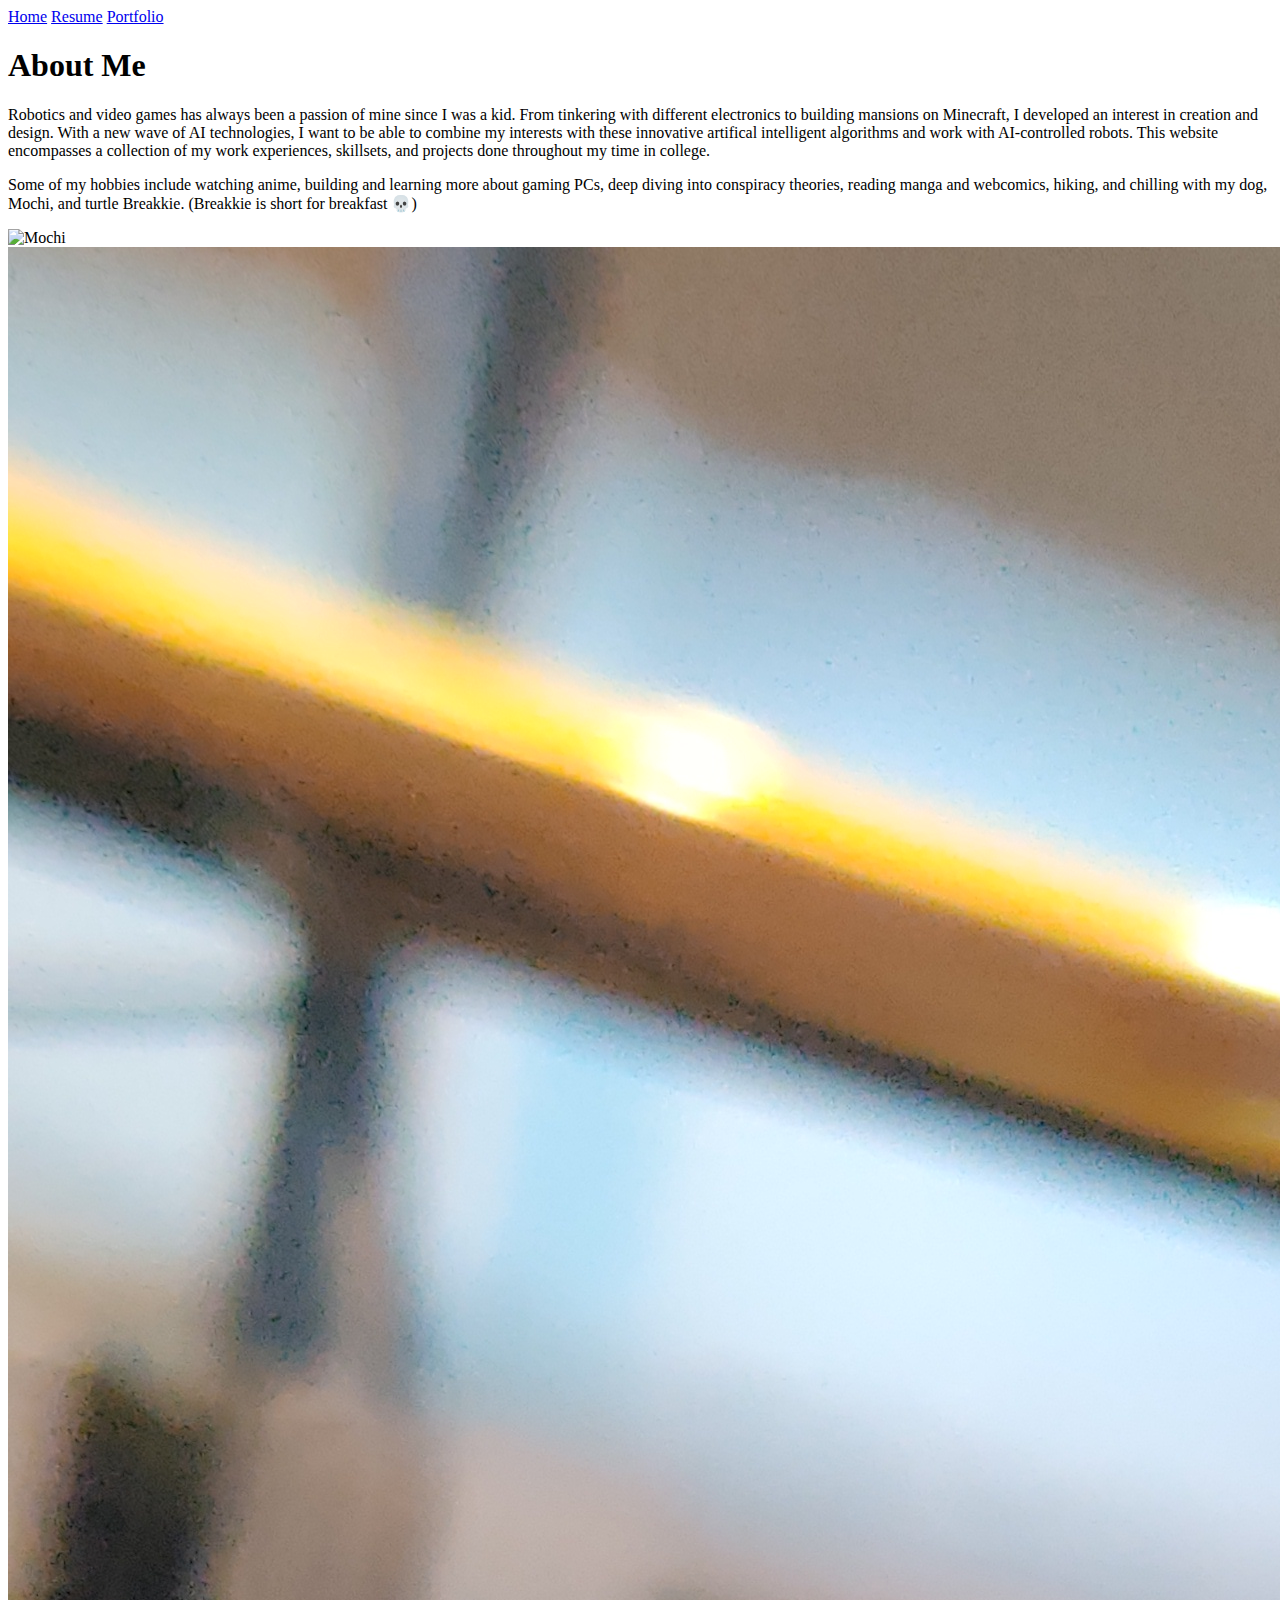
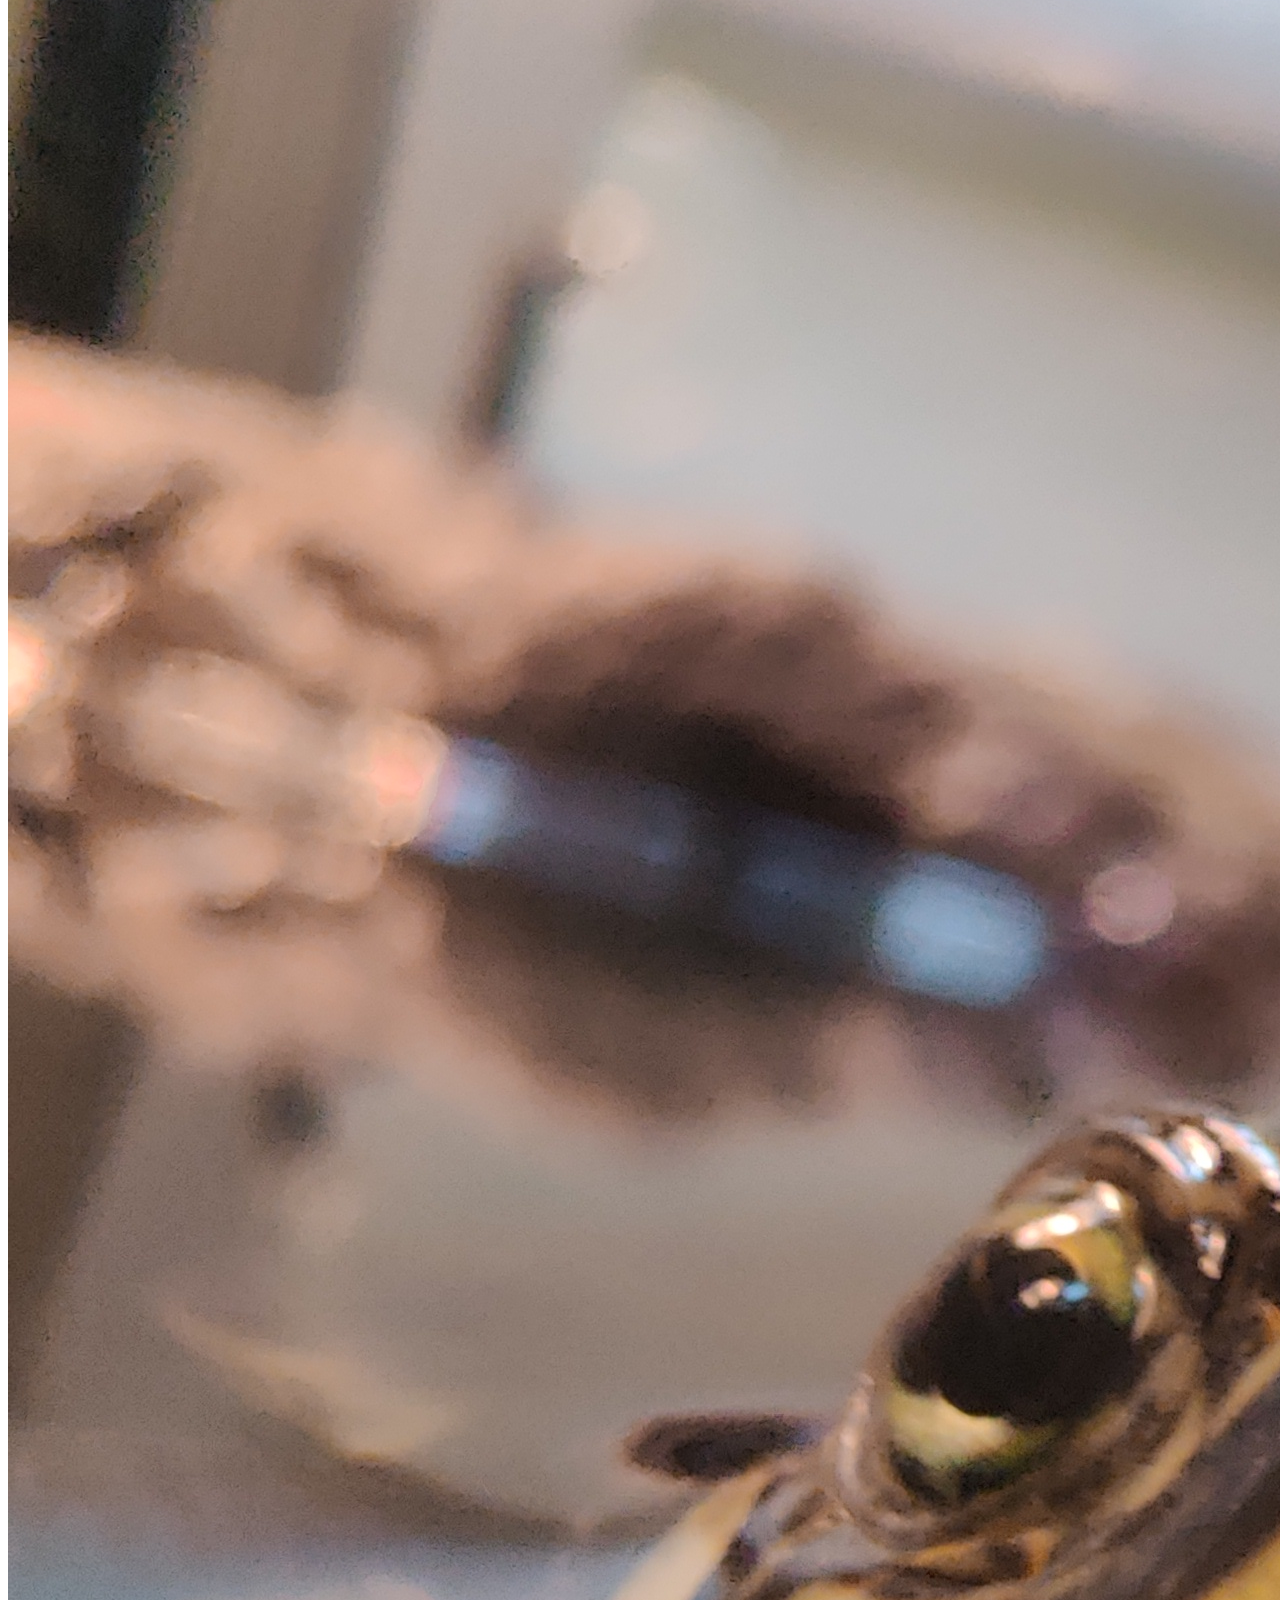
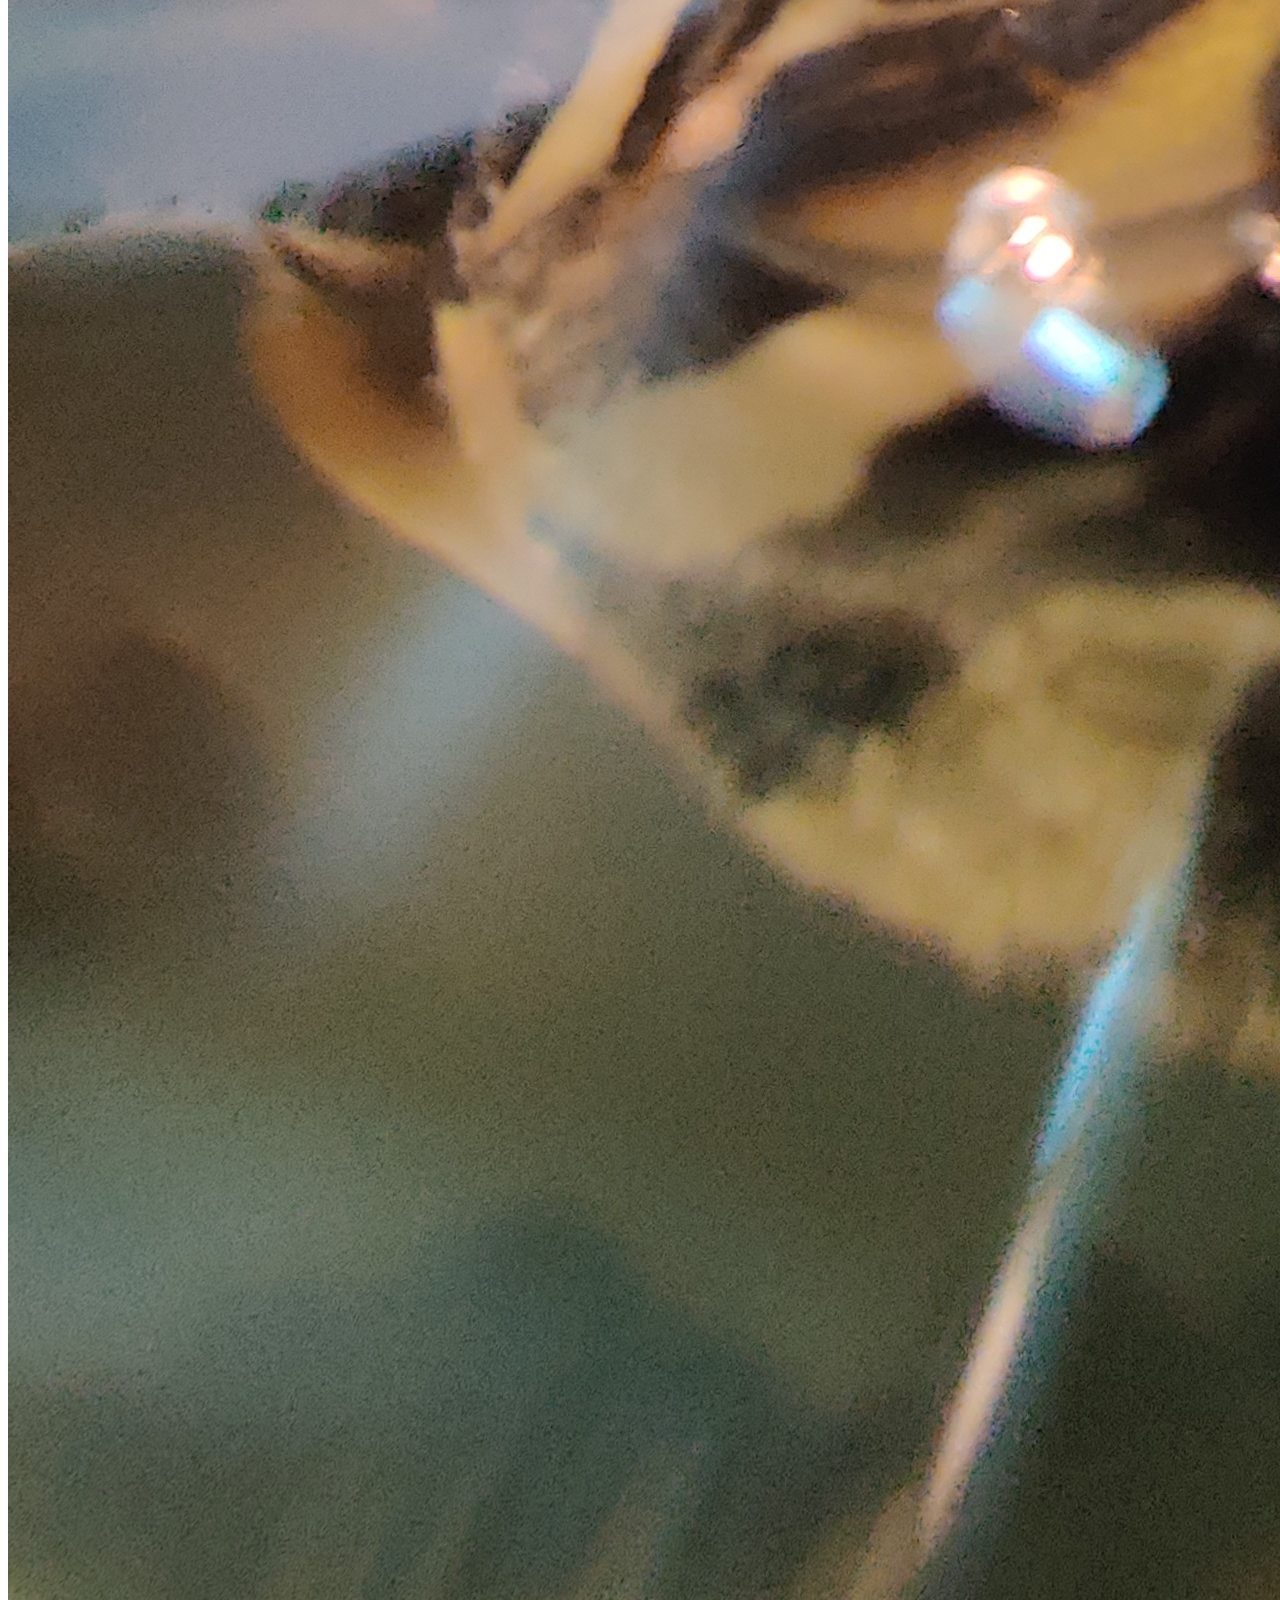
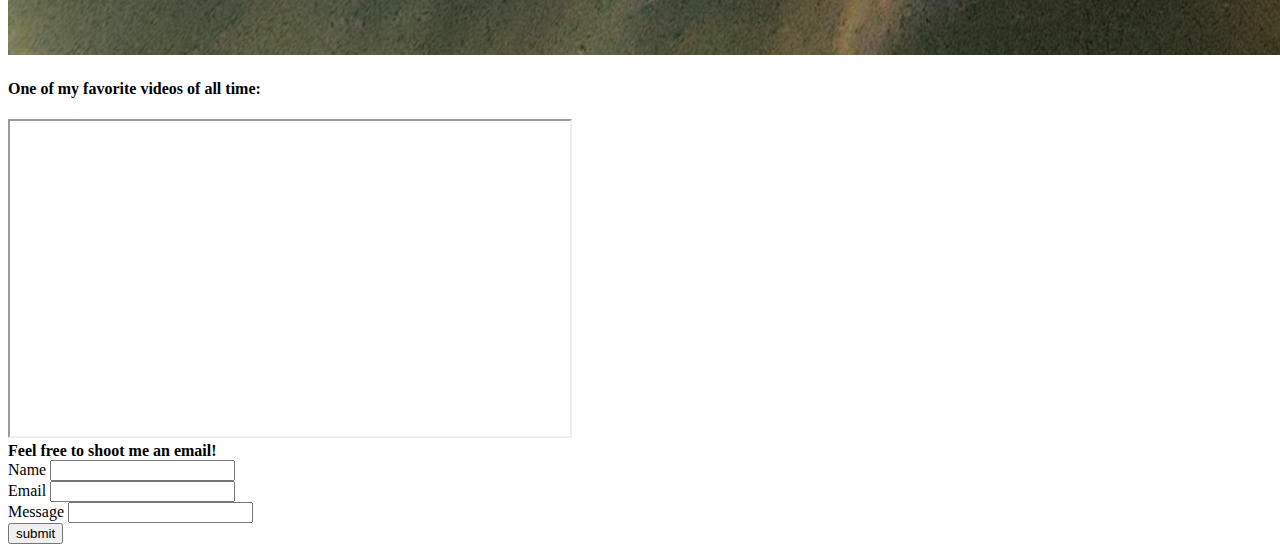
==== index.html @ 6ba49024 "9.8.23" ====
<!DOCTYPE html>
<html>
    <head>
        <title>My Website</title>
    </head>
    <body>
        <!-- HEADER SECTION -->
        <header>
            <nav>
                <a href="index.html">Home</a>
                <a href="resume.html">Resume</a>
                <a href="portfolio.html">Portfolio</a>
            </nav>
        </header>

        <!-- DIV SECTION -->
        <div>
            <h1>About Me</h1>
            <p>Robotics and video games has always been a passion of mine since I was
                a kid. From tinkering with different electronics to building mansions
                on Minecraft, I developed an interest in creation and design. With a 
                new wave of AI technologies, I want to be able to combine my interests
                with these innovative artifical intelligent algorithms and work with
                AI-controlled robots. This website encompasses a collection of my work
                experiences, skillsets, and projects done throughout my time in college.</p>
            <p>Some of my hobbies include watching anime, building and learning more 
                about gaming PCs, deep diving into conspiracy theories, reading manga 
                and webcomics, hiking, and chilling with my dog, Mochi, and turtle Breakkie.
                (Breakkie is short for breakfast 💀)</p>
                <img src="images/mochi1.jpeg" alt="Mochi">
                <img src="images/breakkie.jpg" alt="Breakkie">
            <br>
            <h4>One of my favorite videos of all time:</h4>
            <iframe width="560" height="315" src="https://www.youtube.com/embed/dQw4w9WgXcQ?si=Fde-3a7K-y9gFGP5" 
            title="YouTube video player" allow="accelerometer; autoplay; clipboard-write; 
            encrypted-media; gyroscope; picture-in-picture; web-share" allowfullscreen></iframe>
        </div>

        <!-- FOOTER SECTION -->
        <footer>
            <b>Feel free to shoot me an email!</b>
            <form action="mailto:tonirosevirata@gmail.com" method="post" enctype="text/plain">
                <label for="name">Name</label>
                <input type="text" id="name" name="name">
                <br>
                <label for="email">Email</label>
                <input type="text" id="email" name="email">
                <br>
                <label for="text">Message</label>
                <input type="text" id="text" name="text">
                <br>
                <input type="submit" value="submit">
            </form>
        </footer>
    </body>
</html>
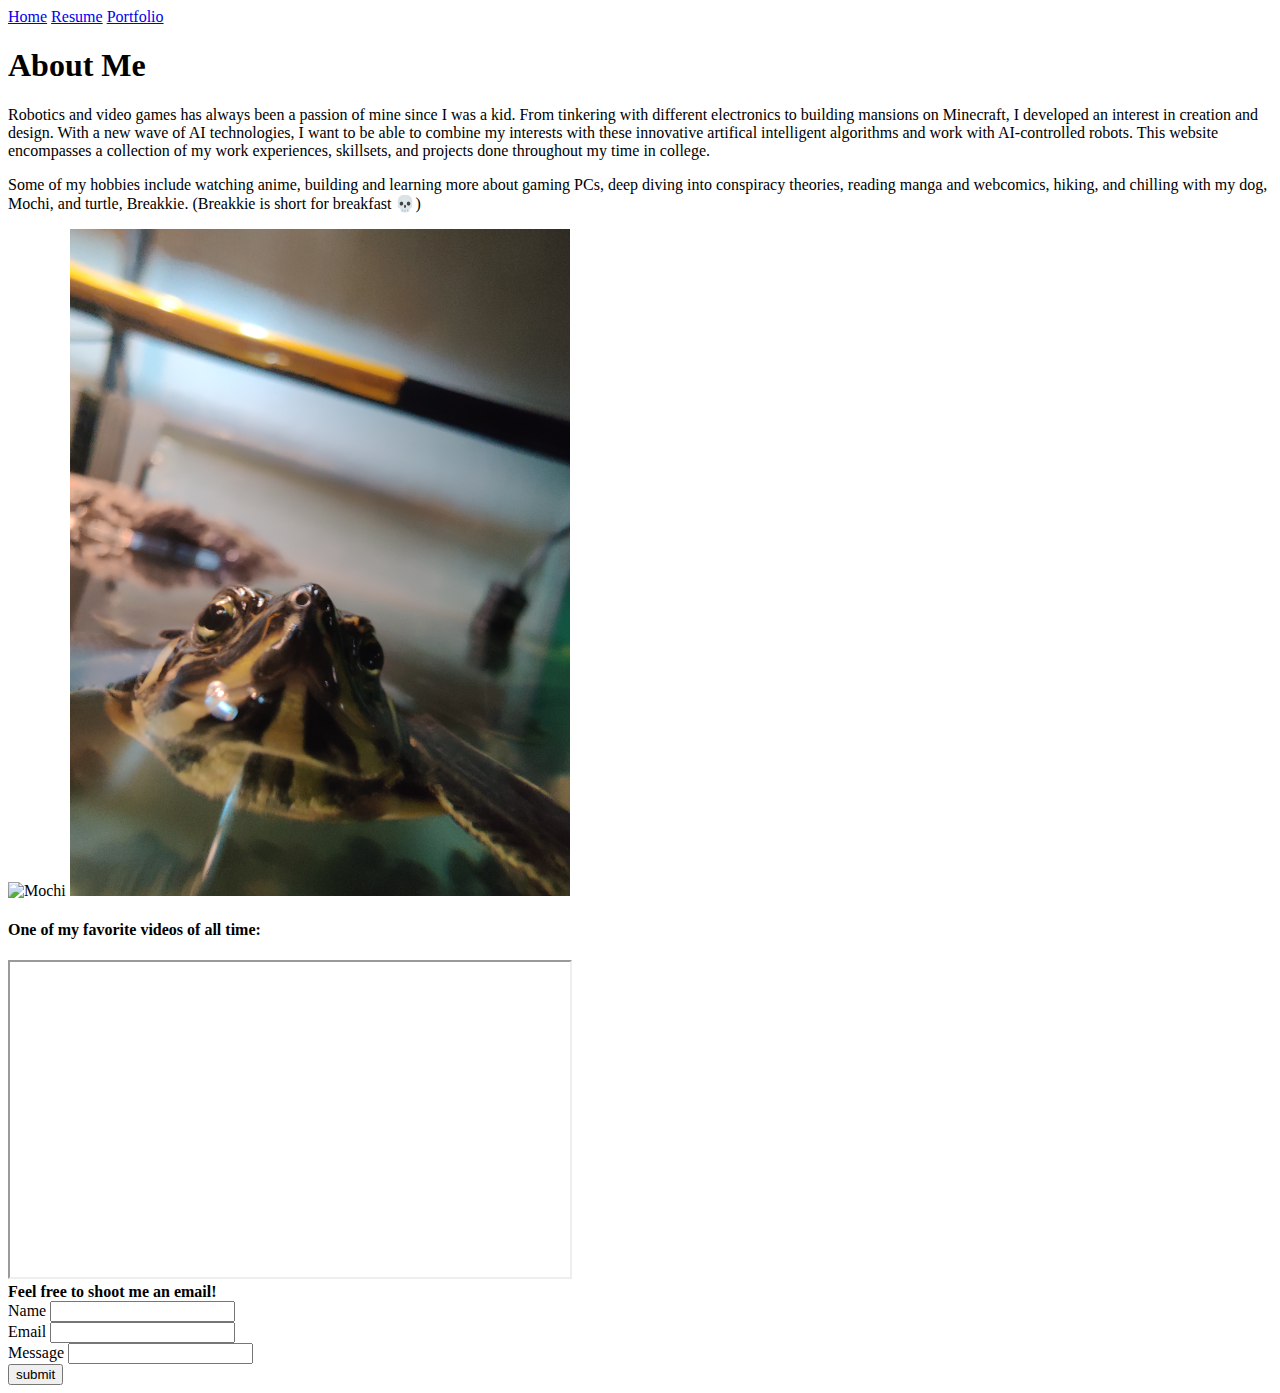
==== commit 9d238106: "9.8.23" ====
--- a/index.html
+++ b/index.html
@@ -25,10 +25,10 @@
                 experiences, skillsets, and projects done throughout my time in college.</p>
             <p>Some of my hobbies include watching anime, building and learning more 
                 about gaming PCs, deep diving into conspiracy theories, reading manga 
-                and webcomics, hiking, and chilling with my dog, Mochi, and turtle Breakkie.
+                and webcomics, hiking, and chilling with my dog, Mochi, and turtle, Breakkie.
                 (Breakkie is short for breakfast 💀)</p>
-                <img src="images/mochi1.jpeg" alt="Mochi">
-                <img src="images/breakkie.jpg" alt="Breakkie">
+                <img width="500px" src="images/mochi1.jpg" alt="Mochi">
+                <img width="500px" src="images/breakkie.jpg" alt="Breakkie">
             <br>
             <h4>One of my favorite videos of all time:</h4>
             <iframe width="560" height="315" src="https://www.youtube.com/embed/dQw4w9WgXcQ?si=Fde-3a7K-y9gFGP5" 
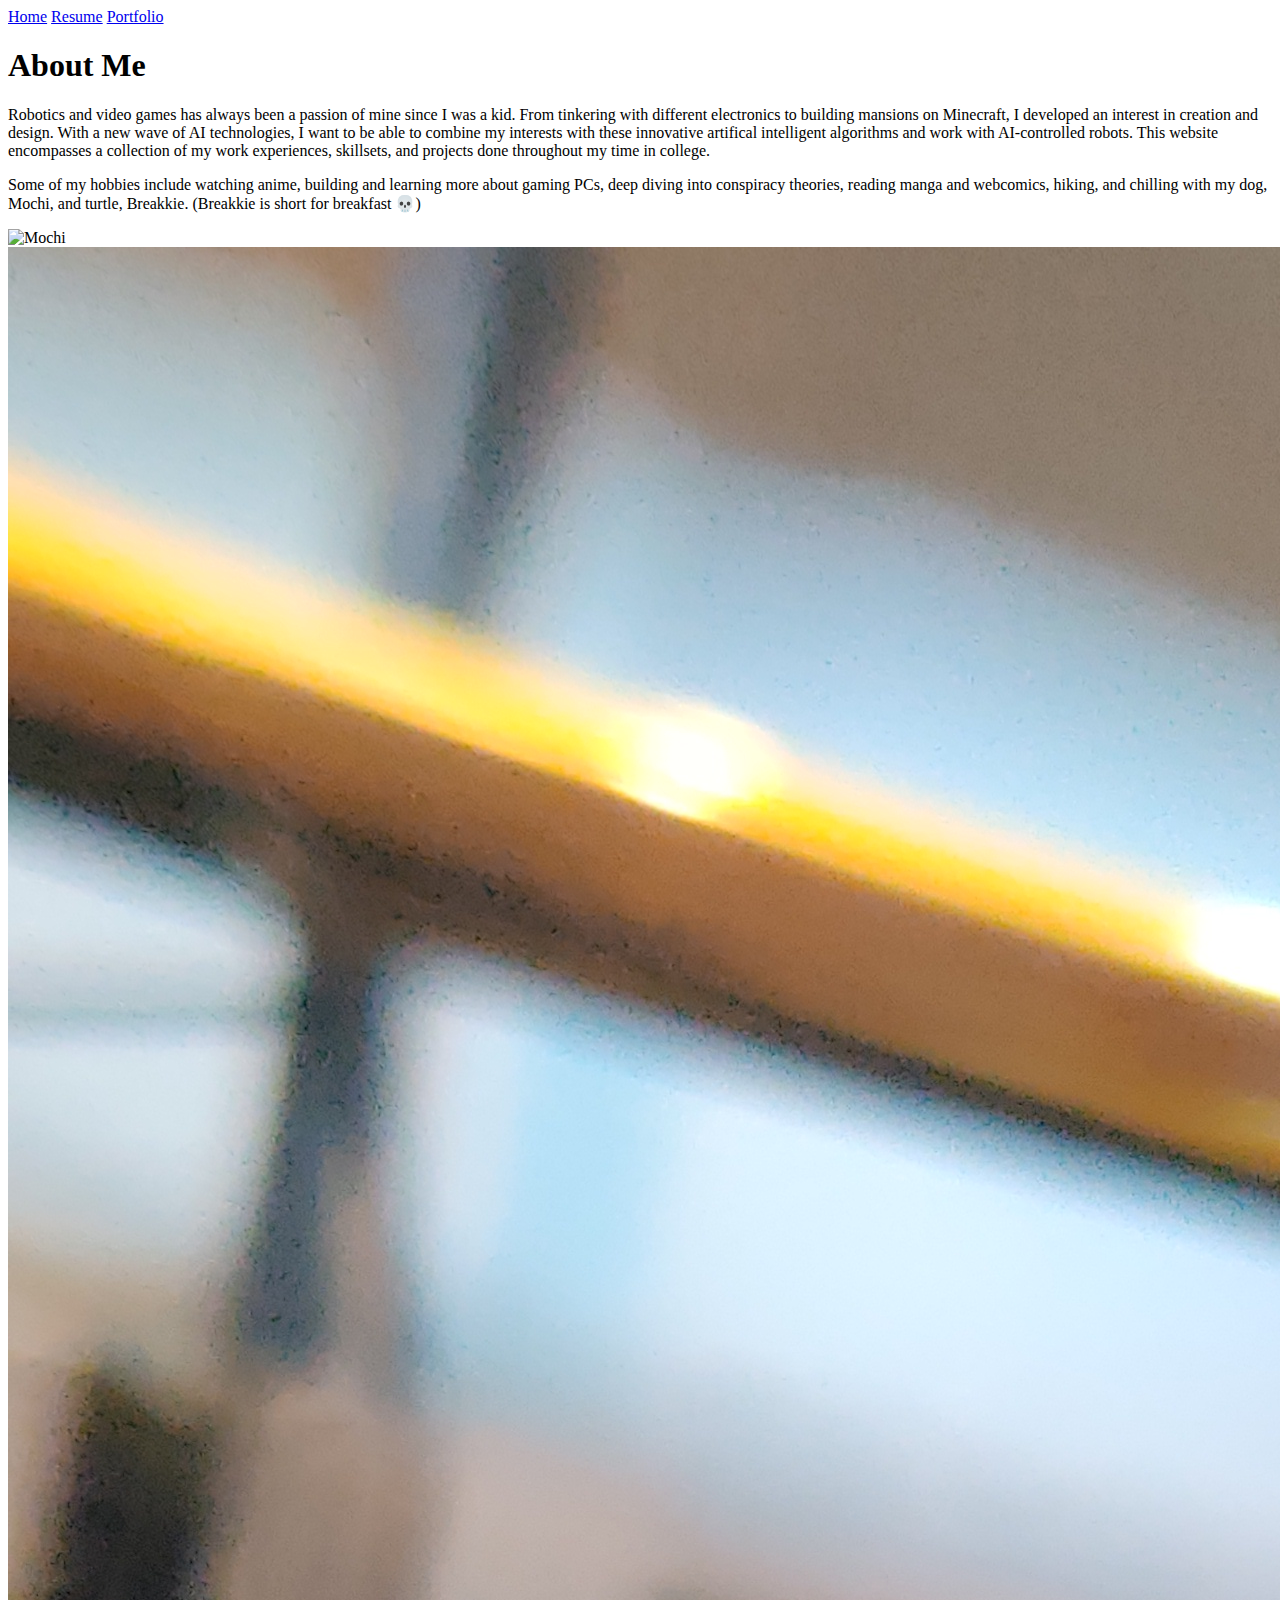
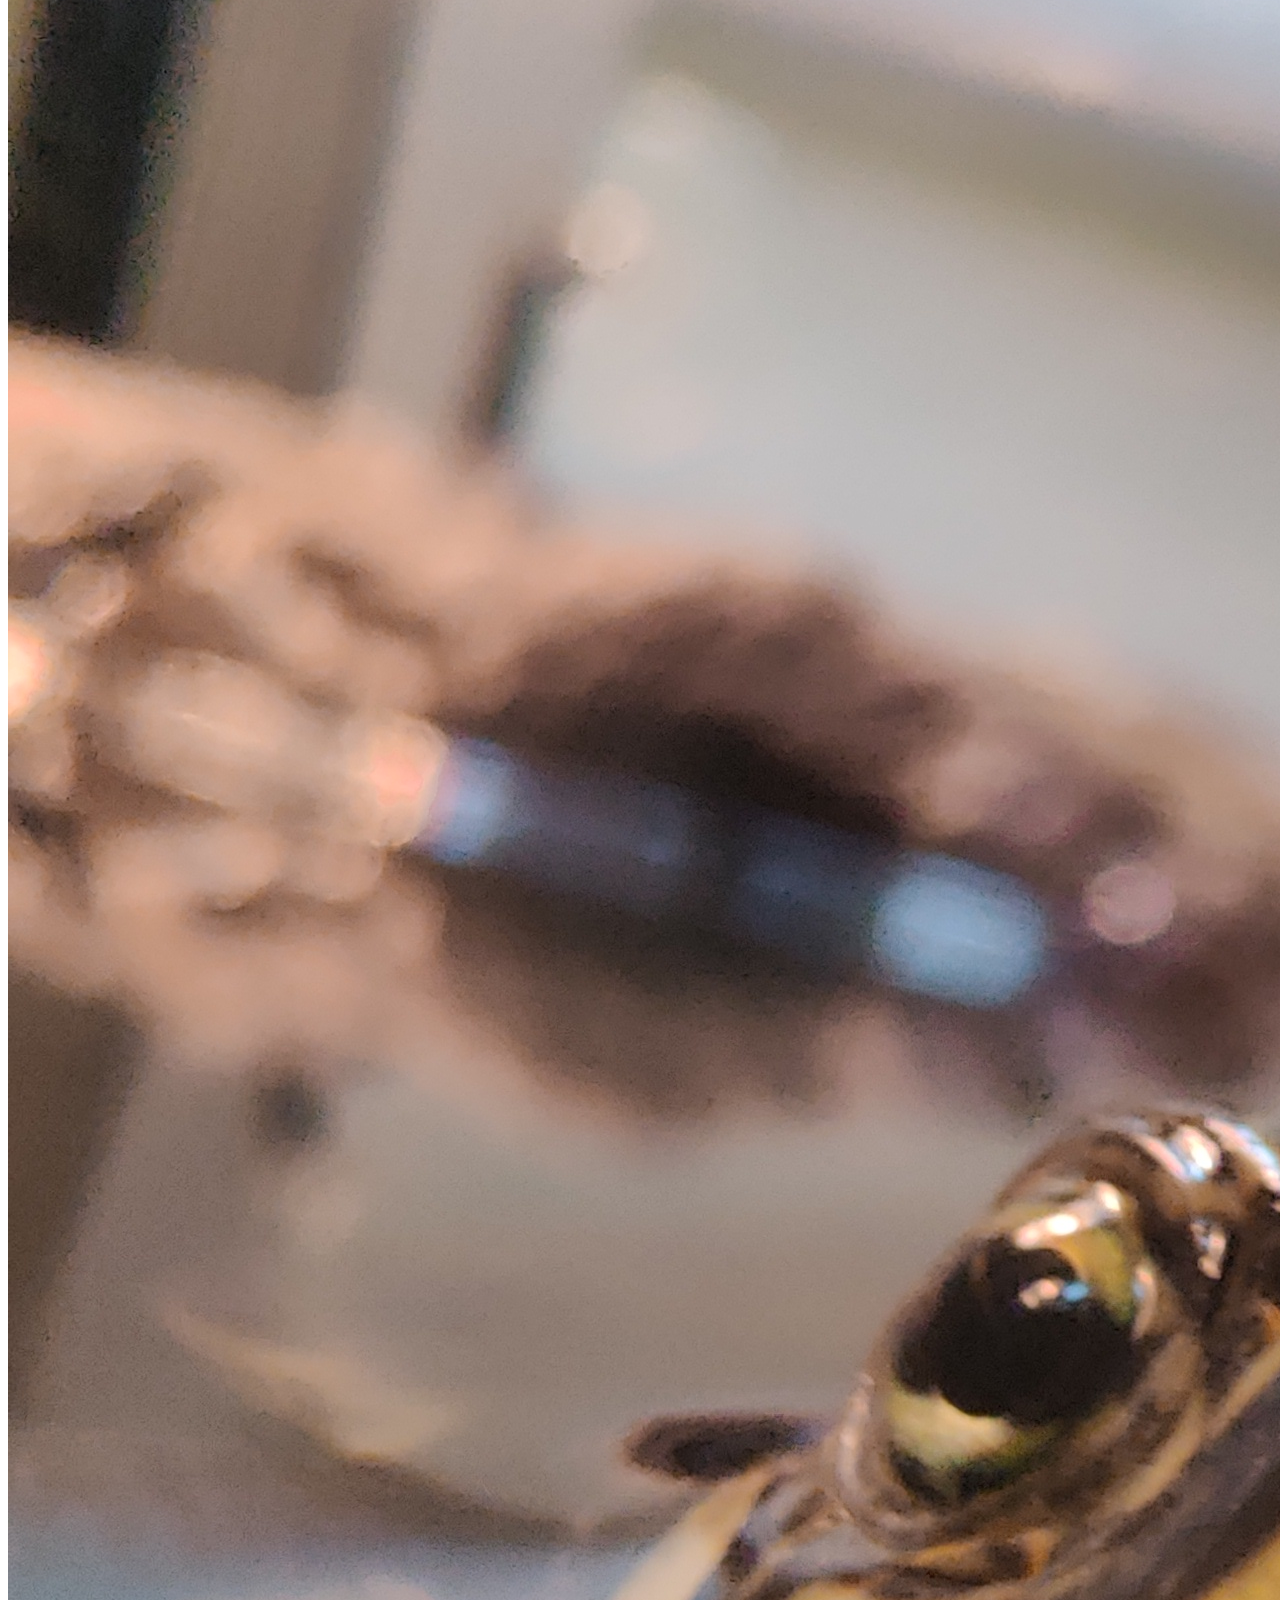
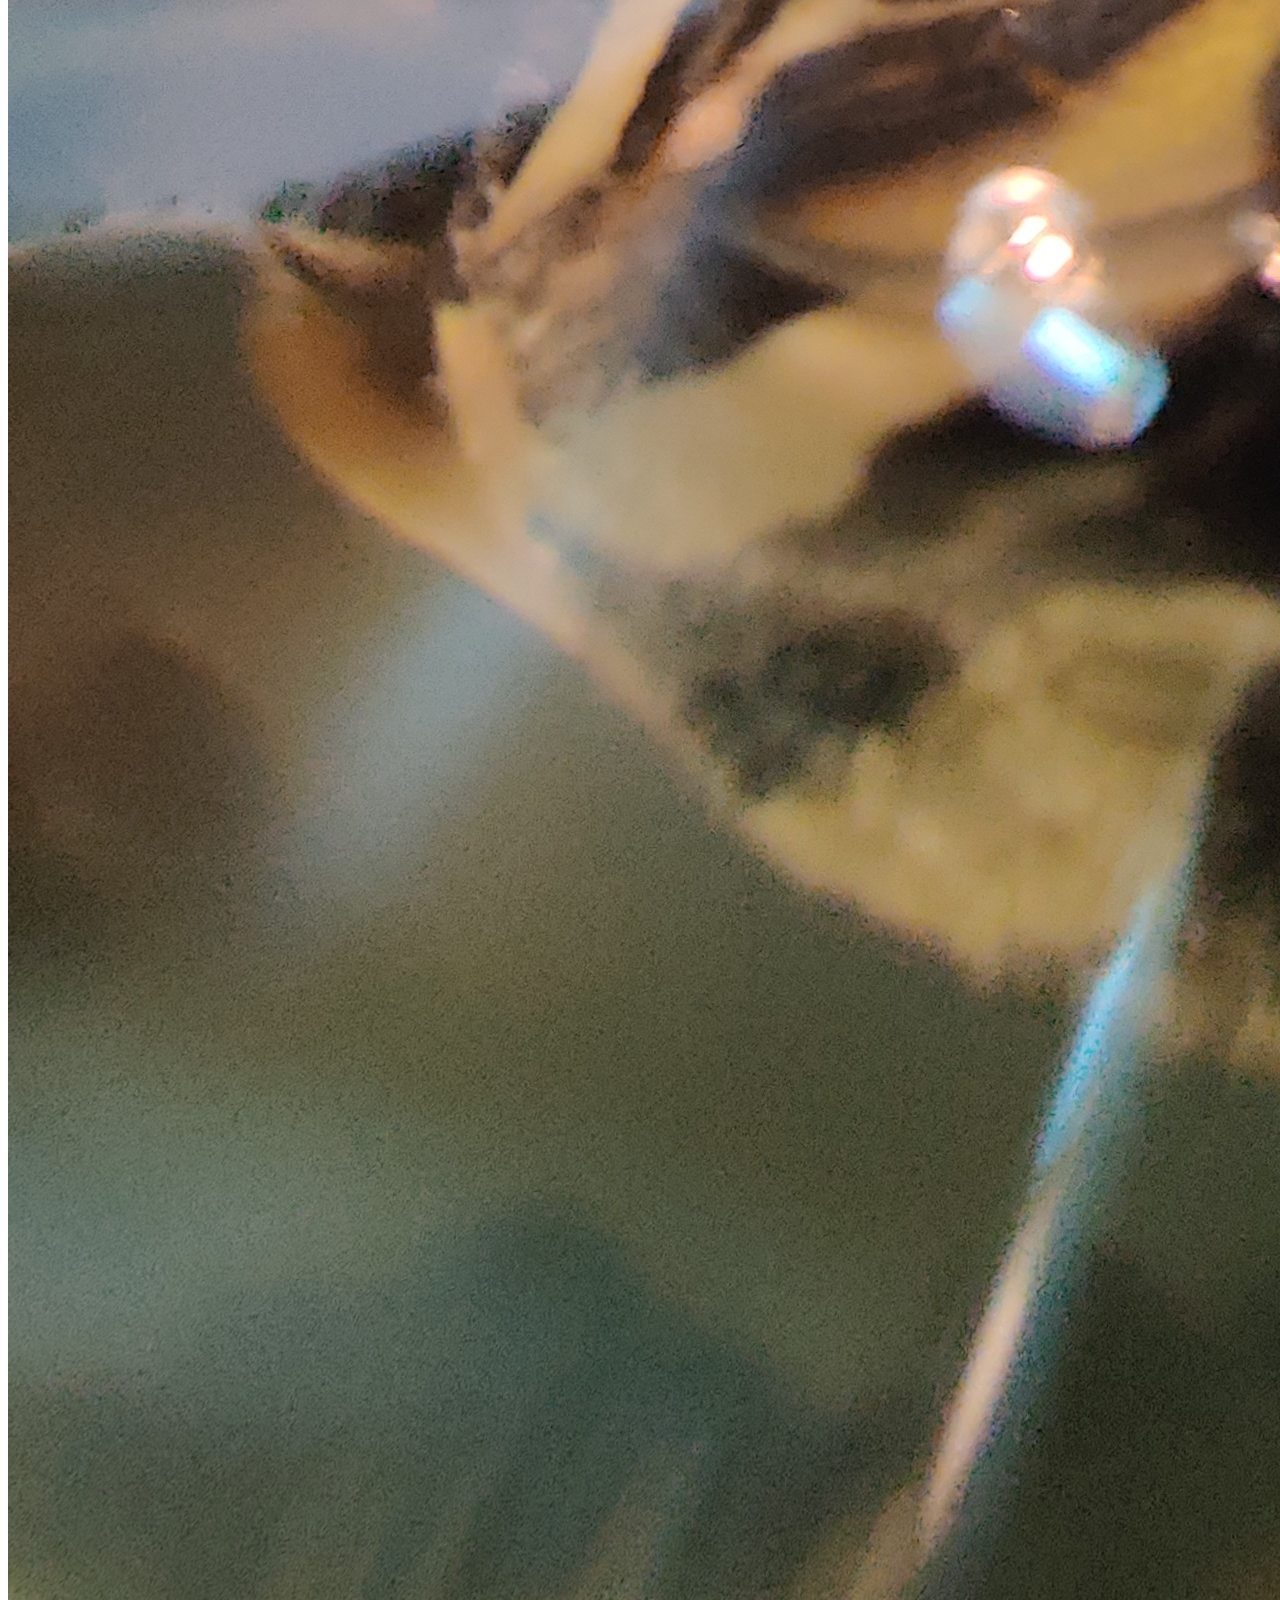
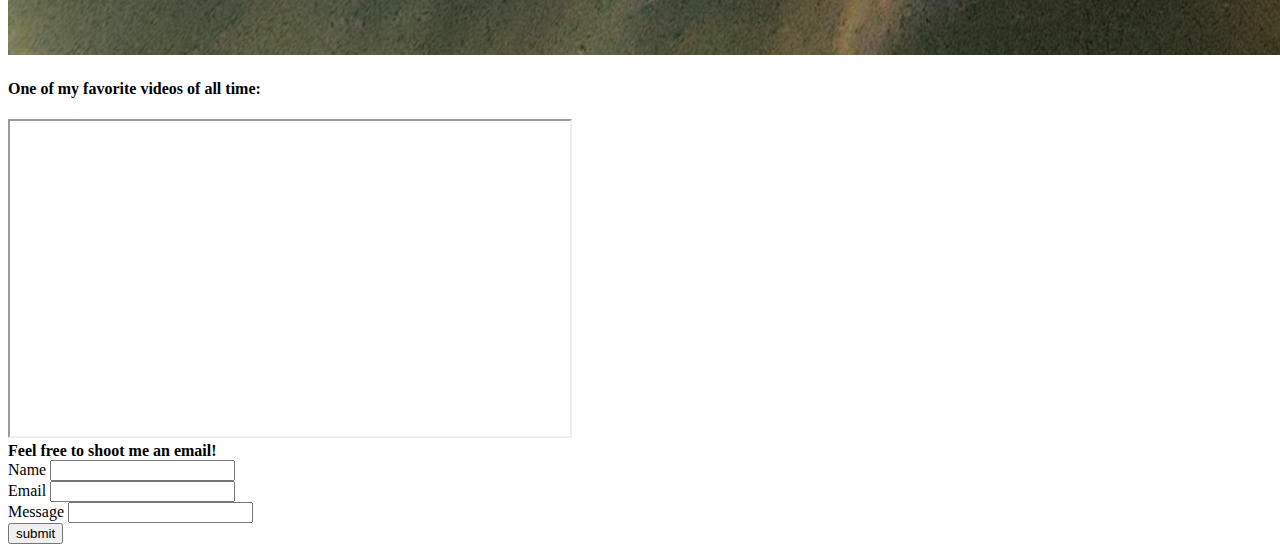
==== commit 2365e154: "9.8.23" ====
--- a/index.html
+++ b/index.html
@@ -27,8 +27,8 @@
                 about gaming PCs, deep diving into conspiracy theories, reading manga 
                 and webcomics, hiking, and chilling with my dog, Mochi, and turtle, Breakkie.
                 (Breakkie is short for breakfast 💀)</p>
-                <img width="500px" src="images/mochi1.jpg" alt="Mochi">
-                <img width="500px" src="images/breakkie.jpg" alt="Breakkie">
+                <img src="images/mochi1.jpg" alt="Mochi">
+                <img src="images/breakkie.jpg" alt="Breakkie">
             <br>
             <h4>One of my favorite videos of all time:</h4>
             <iframe width="560" height="315" src="https://www.youtube.com/embed/dQw4w9WgXcQ?si=Fde-3a7K-y9gFGP5" 
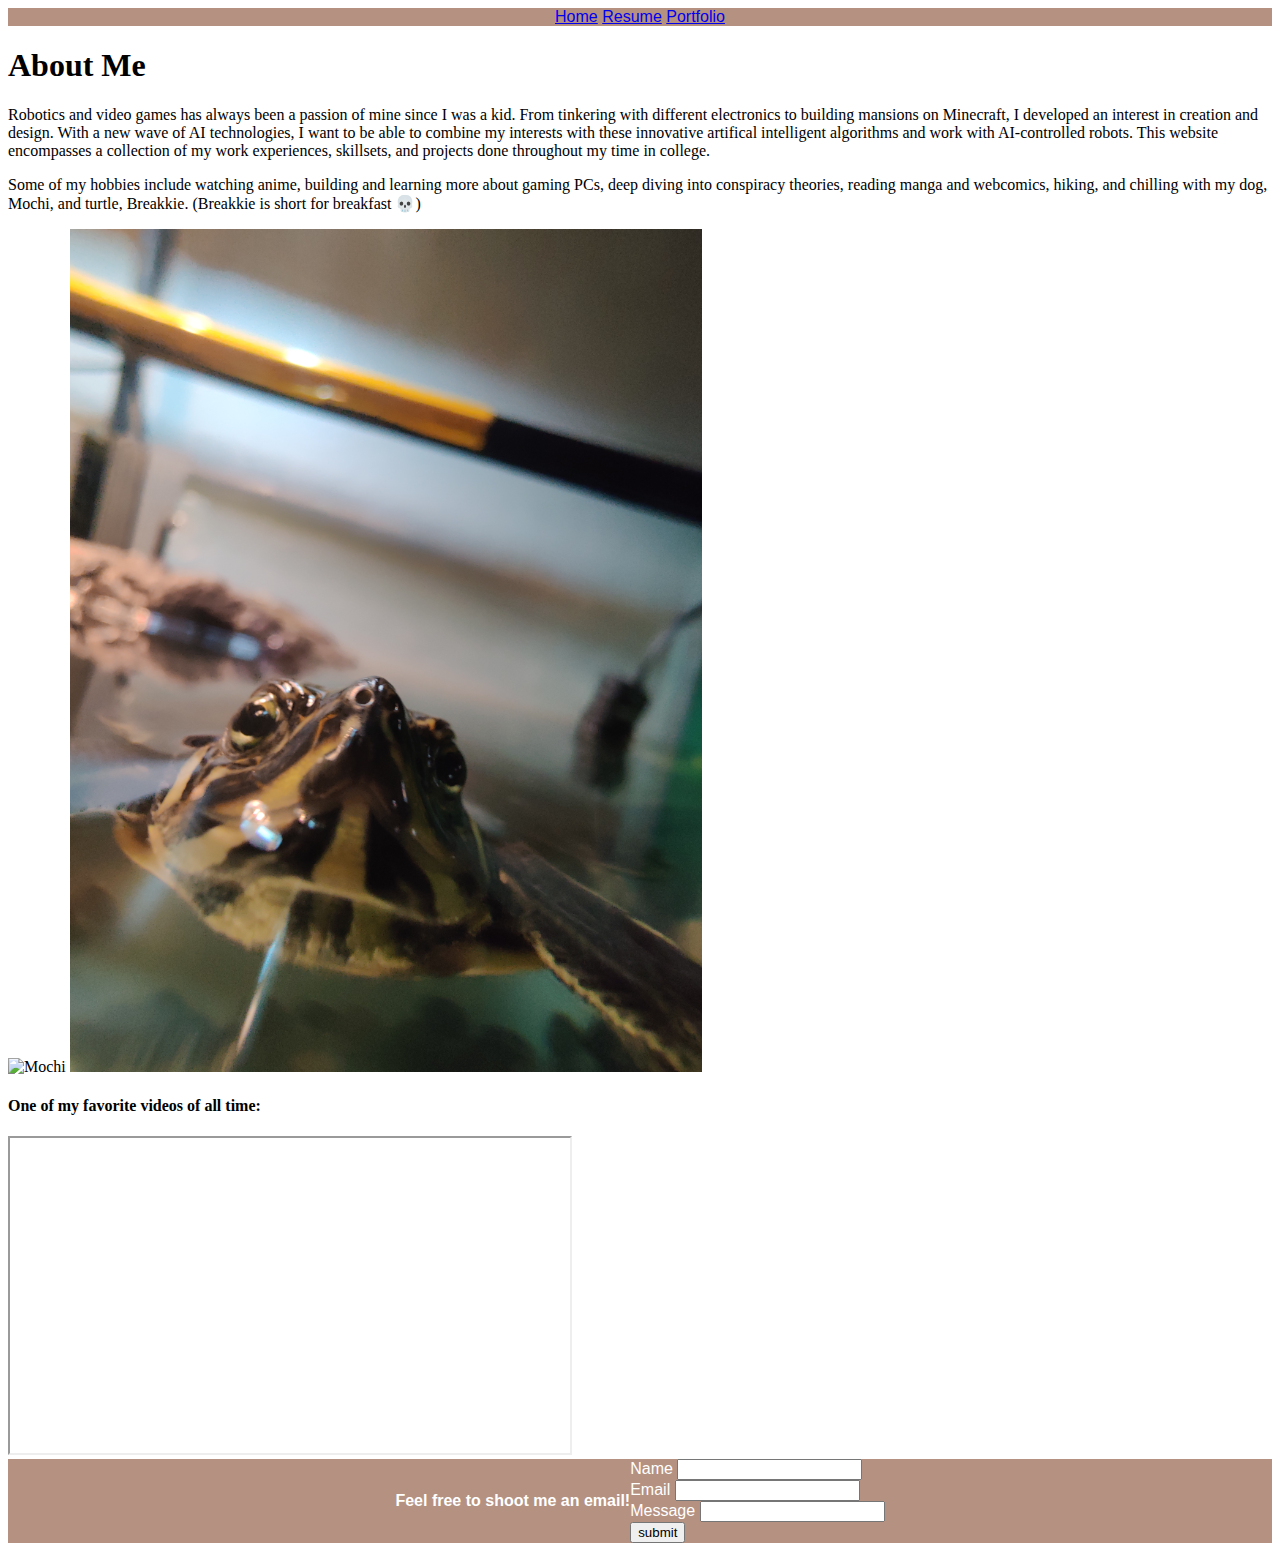
==== commit ecd28cd4: "9.12.23" ====
--- a/index.html
+++ b/index.html
@@ -1,6 +1,7 @@
 <!DOCTYPE html>
 <html>
     <head>
+        <link rel="stylesheet" href="css/styles.css">
         <title>My Website</title>
     </head>
     <body>
@@ -14,7 +15,7 @@
         </header>
 
         <!-- DIV SECTION -->
-        <div>
+        <div id="abt">
             <h1>About Me</h1>
             <p>Robotics and video games has always been a passion of mine since I was
                 a kid. From tinkering with different electronics to building mansions
--- a/css/styles.css
+++ b/css/styles.css
@@ -0,0 +1,27 @@
+
+header { 
+    font-family: Verdana, Geneva, Tahoma, sans-serif;
+    background-color: rgba(120, 55, 25, 0.548);
+    position: sticky;
+    display: flex;
+    justify-content: center;
+    align-items: center;
+}
+nav { 
+    color: white;
+    text-align: center;
+}
+footer { 
+    font-family: Verdana, Geneva, Tahoma, sans-serif;
+    color: white;
+    background-color: rgba(120, 55, 25, 0.548);
+    position: sticky;
+    display: flex;
+    justify-content: center;
+    align-items: center;
+
+}
+img { 
+    width: 50%;
+    height: auto;
+}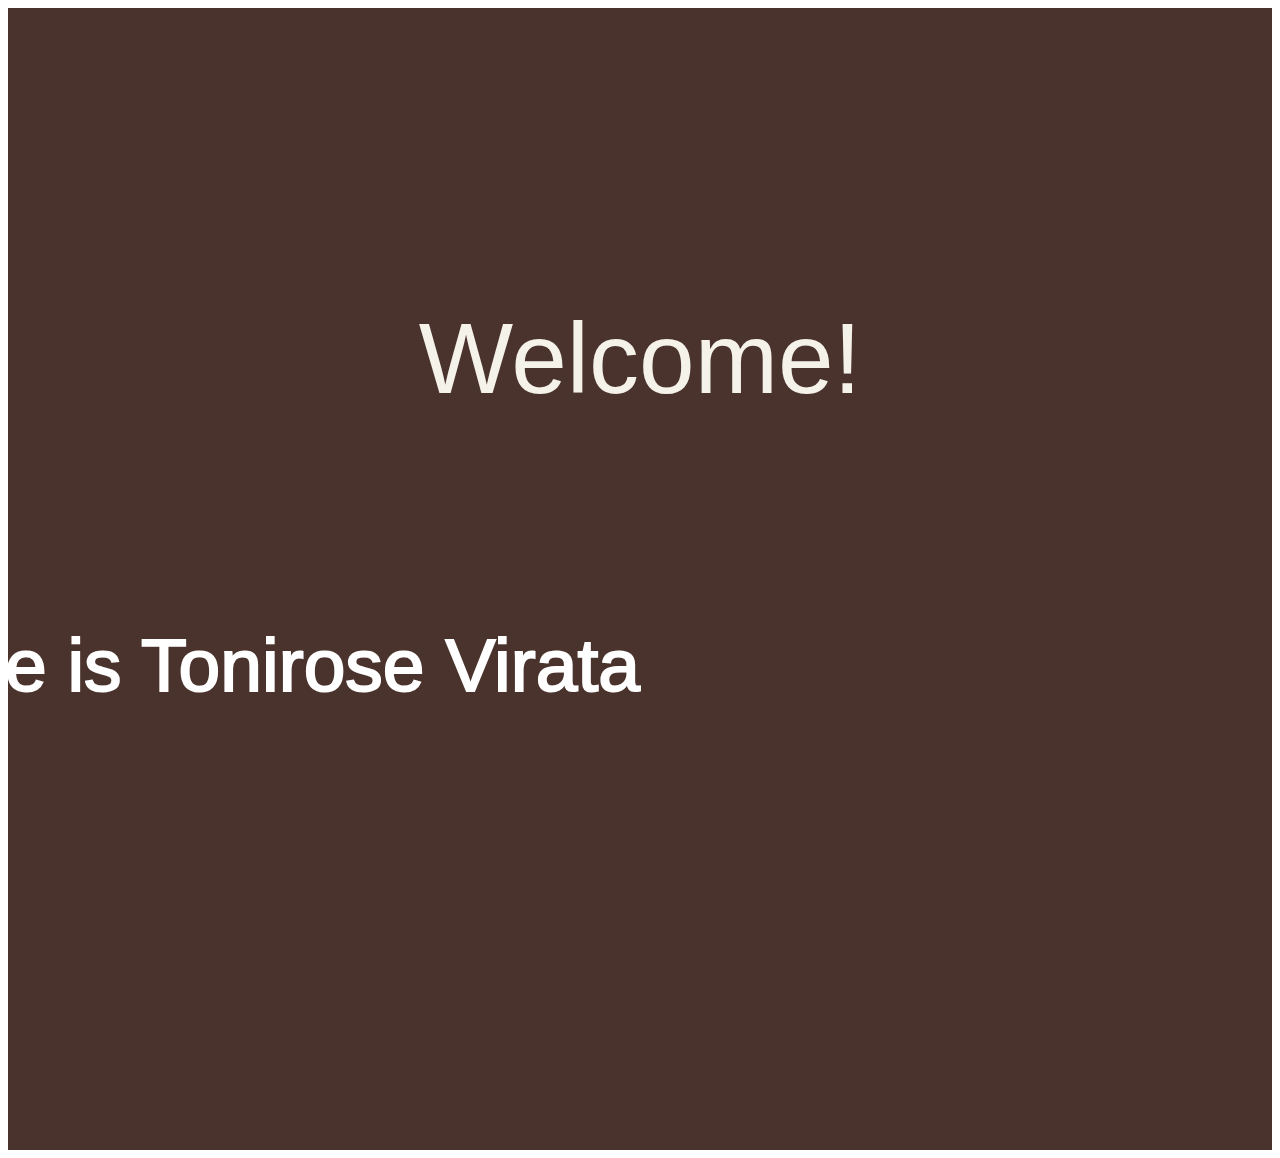
==== commit 706d0c48: "9.15.23css updates" ====
--- a/index.html
+++ b/index.html
@@ -1,57 +1,71 @@
 <!DOCTYPE html>
 <html>
     <head>
+        <link rel="stylesheet" href="css/index.css">
         <link rel="stylesheet" href="css/styles.css">
         <title>My Website</title>
     </head>
     <body>
-        <!-- HEADER SECTION -->
-        <header>
-            <nav>
-                <a href="index.html">Home</a>
-                <a href="resume.html">Resume</a>
-                <a href="portfolio.html">Portfolio</a>
-            </nav>
-        </header>
+        <div class="welcome">
+            <div class="main">
+                <h class="main-text">Welcome!</h>
+            </div>
+            <div class="intro">
+                <p>Hello, my name is Tonirose Virata</p>
+                <p>Hello, my name is Tonirose Virata</p>
+            </div>
+        </div>
+        <div>
+            <!-- HEADER SECTION -->
+            <header>
+                <nav>
+                    <ul>
+                        <li><a href="index.html">Home</a></li>
+                        <li><a href="resume.html">Resume</a></li>
+                        <li><a href="portfolio.html">Portfolio</a></li>
+                    </ul>
+                </nav>
+            </header>
 
-        <!-- DIV SECTION -->
-        <div id="abt">
-            <h1>About Me</h1>
-            <p>Robotics and video games has always been a passion of mine since I was
-                a kid. From tinkering with different electronics to building mansions
-                on Minecraft, I developed an interest in creation and design. With a 
-                new wave of AI technologies, I want to be able to combine my interests
-                with these innovative artifical intelligent algorithms and work with
-                AI-controlled robots. This website encompasses a collection of my work
-                experiences, skillsets, and projects done throughout my time in college.</p>
-            <p>Some of my hobbies include watching anime, building and learning more 
-                about gaming PCs, deep diving into conspiracy theories, reading manga 
-                and webcomics, hiking, and chilling with my dog, Mochi, and turtle, Breakkie.
-                (Breakkie is short for breakfast 💀)</p>
-                <img src="images/mochi1.jpg" alt="Mochi">
-                <img src="images/breakkie.jpg" alt="Breakkie">
-            <br>
-            <h4>One of my favorite videos of all time:</h4>
-            <iframe width="560" height="315" src="https://www.youtube.com/embed/dQw4w9WgXcQ?si=Fde-3a7K-y9gFGP5" 
-            title="YouTube video player" allow="accelerometer; autoplay; clipboard-write; 
-            encrypted-media; gyroscope; picture-in-picture; web-share" allowfullscreen></iframe>
+            <!-- DIV SECTION -->
+            <div id="abt">
+                <h1>About Me</h1>
+                <p>Robotics and video games has always been a passion of mine since I was
+                    a kid. From tinkering with different electronics to building mansions
+                    on Minecraft, I developed an interest in creation and design. With a 
+                    new wave of AI technologies, I want to be able to combine my interests
+                    with these innovative artifical intelligent algorithms and work with
+                    AI-controlled robots. This website encompasses a collection of my work
+                    experiences, skillsets, and projects done throughout my time in college.</p>
+                <p>Some of my hobbies include watching anime, building and learning more 
+                    about gaming PCs, deep diving into conspiracy theories, reading manga 
+                    and webcomics, hiking, and chilling with my dog, Mochi, and turtle, Breakkie.
+                    (Breakkie is short for breakfast 💀)</p>
+                    <img src="images/mochi1.jpg" alt="Mochi">
+                    <img src="images/breakkie.jpg" alt="Breakkie">
+                <br>
+                <h4>One of my favorite videos of all time:</h4>
+                <iframe width="560" height="315" src="https://www.youtube.com/embed/dQw4w9WgXcQ?si=Fde-3a7K-y9gFGP5" 
+                title="YouTube video player" allow="accelerometer; autoplay; clipboard-write; 
+                encrypted-media; gyroscope; picture-in-picture; web-share" allowfullscreen></iframe>
+            </div>
+
+            <!-- FOOTER SECTION -->
+            <footer>
+                <b>Feel free to shoot me an email!</b>
+                <form action="mailto:tonirosevirata@gmail.com" method="post" enctype="text/plain">
+                    <label for="name">Name</label>
+                    <input type="text" id="name" name="name">
+                    <br>
+                    <label for="email">Email</label>
+                    <input type="text" id="email" name="email">
+                    <br>
+                    <label for="text">Message</label>
+                    <input type="text" id="text" name="text">
+                    <br>
+                    <input type="submit" value="submit">
+                </form>
+            </footer>
         </div>
-
-        <!-- FOOTER SECTION -->
-        <footer>
-            <b>Feel free to shoot me an email!</b>
-            <form action="mailto:tonirosevirata@gmail.com" method="post" enctype="text/plain">
-                <label for="name">Name</label>
-                <input type="text" id="name" name="name">
-                <br>
-                <label for="email">Email</label>
-                <input type="text" id="email" name="email">
-                <br>
-                <label for="text">Message</label>
-                <input type="text" id="text" name="text">
-                <br>
-                <input type="submit" value="submit">
-            </form>
-        </footer>
     </body>
 </html>--- a/css/index.css
+++ b/css/index.css
@@ -0,0 +1,101 @@
+*, *:before, *:after { 
+    box-sizing: border-box;
+    position: relative;
+}
+.welcome { 
+    background: #4A332D;
+    width: 100%;
+    height: 100%;
+    position: absolute;
+    z-index: 1;
+    /* display: flex;
+    justify-content: center;
+    flex-direction: column;
+    color: #D0C7C2; */
+}
+.welcome .main { 
+    background: #4A332D;
+    color: #F5F2EA;
+    height: 700px;
+    width: 100%;
+    position: relative;
+    font-size: 100px;
+    text-align: center;
+    overflow: hidden;
+    display: flex;
+    justify-content: center;
+    align-items: center;
+
+}
+.welcome .main .main-text { 
+    animation: 10s pop ease;
+}
+@keyframes pop { 
+    0% { 
+        color: white;
+        transform: scale(0);
+        opacity: 0;
+        text-shadow: 0 0 0 rgba(0,0,0,0);
+    }
+    50% { 
+        color: #1B4B43;
+        transform: scale(2);
+        opacity: 1;
+        text-shadow: 3px 10px 5px rgba(0,0,0,0.5);
+    }
+    100% { 
+        transform: none;
+    }
+}
+
+.welcome .intro { 
+    position: relative;
+    display: flex;
+    justify-content: center;
+    align-items: center;
+}
+.welcome .intro p  {
+    color: #4A332D;
+    font-size: 75px;
+    position: absolute;
+    transform: translate(-50%, -50%);
+}
+.welcome .intro p:nth-child(1) { 
+    color: transparent;
+    -webkit-text-stroke: 2px white;
+}
+.welcome .intro p:nth-child(2) { 
+    color: white;
+    animation-name: wave;
+    animation-duration: 4s;
+    animation-timing-function: ease-in-out;
+    animation-iteration-count: infinite;
+}
+@keyframes wave { 
+    50% { 
+        clip-path: polygon(
+            0% 60%,
+            15% 65%,
+            34% 66%,
+            51% 62%,
+            67% 50%,
+            84% 45%,
+            100% 46%,
+            100% 100%,
+            0% 100%
+        );
+    }
+    100% { 
+        clip-path: polygon(
+            0% 45%,
+            16% 44%,
+            33% 50%,
+            54% 60%,
+            70% 61%,
+            84% 59%,
+            100% 52%,
+            100% 100%,
+            0% 100%
+        );
+    }
+}--- a/css/styles.css
+++ b/css/styles.css
@@ -1,7 +1,10 @@
-
+div { 
+    background: #F5F2EA;
+    font-family: Verdana, Geneva, Tahoma, sans-serif;
+}
 header { 
-    font-family: Verdana, Geneva, Tahoma, sans-serif;
-    background-color: rgba(120, 55, 25, 0.548);
+    background-color: #6C4A3F;
+    height: 50px;
     position: sticky;
     display: flex;
     justify-content: center;
@@ -11,17 +14,40 @@
     color: white;
     text-align: center;
 }
+nav ul { 
+    list-style-type: none;
+    margin: 0;
+    padding: 0;
+    display: flex;
+}
+nav ul li { 
+    border-right: 1px solid white;
+}
+nav ul li:last-child { 
+    border-right: none;
+}
+nav ul li a { 
+    color: white;
+    text-decoration: none;
+    text-align: center;
+    padding: 30px;
+}
+nav ul li a.active { 
+    background-color: #D0C7C2;
+    color: black;
+}
+nav ul li a:hover { 
+    background-color: #D0C7C2;
+    color: black;
+}
 footer { 
-    font-family: Verdana, Geneva, Tahoma, sans-serif;
     color: white;
-    background-color: rgba(120, 55, 25, 0.548);
-    position: sticky;
+    background-color: #6C4A3F;
     display: flex;
     justify-content: center;
     align-items: center;
-
 }
 img { 
-    width: 50%;
+    width: 25%;
     height: auto;
 }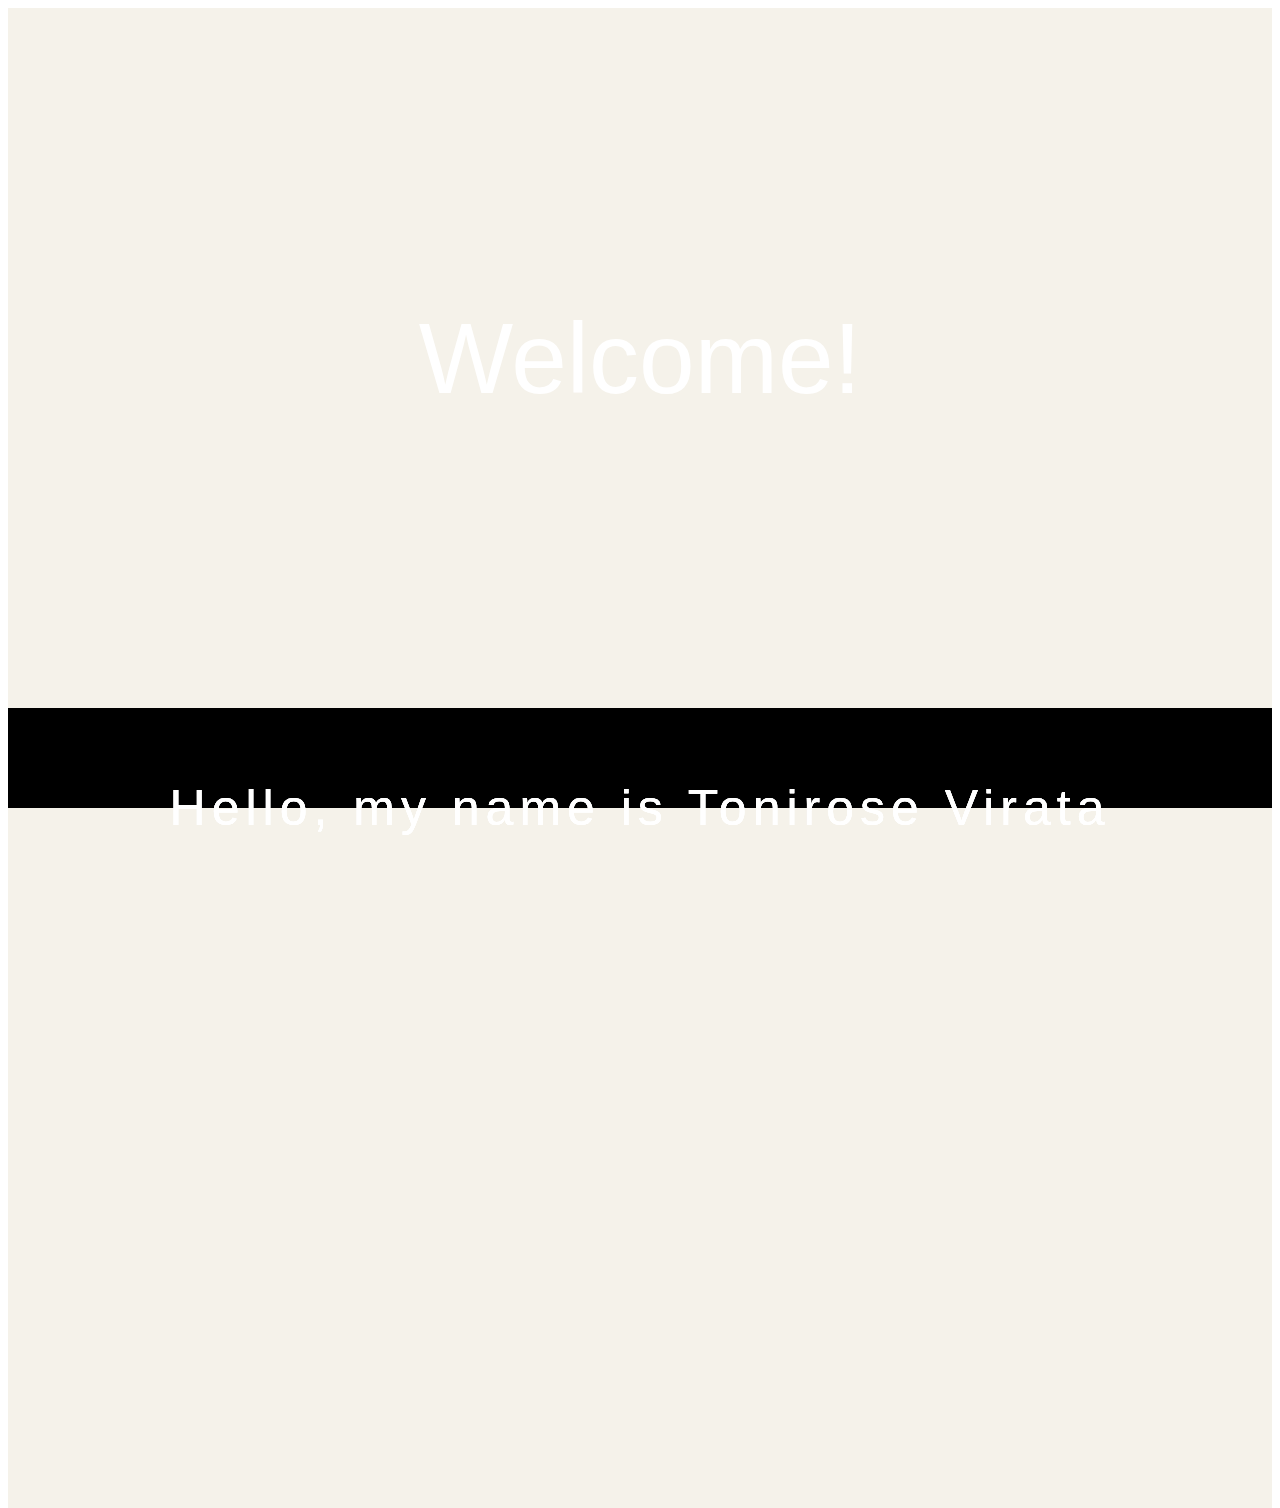
==== commit b89c014a: "css updates 9.15.23" ====
--- a/index.html
+++ b/index.html
@@ -1,71 +1,87 @@
 <!DOCTYPE html>
 <html>
-    <head>
-        <link rel="stylesheet" href="css/index.css">
-        <link rel="stylesheet" href="css/styles.css">
-        <title>My Website</title>
-    </head>
-    <body>
-        <div class="welcome">
-            <div class="main">
-                <h class="main-text">Welcome!</h>
-            </div>
-            <div class="intro">
-                <p>Hello, my name is Tonirose Virata</p>
-                <p>Hello, my name is Tonirose Virata</p>
-            </div>
-        </div>
-        <div>
-            <!-- HEADER SECTION -->
-            <header>
-                <nav>
-                    <ul>
-                        <li><a href="index.html">Home</a></li>
-                        <li><a href="resume.html">Resume</a></li>
-                        <li><a href="portfolio.html">Portfolio</a></li>
-                    </ul>
-                </nav>
-            </header>
+  <head>
+    <link rel="stylesheet" href="css/index.css" />
+    <link rel="stylesheet" href="css/styles.css" />
+    <title>My Website</title>
+  </head>
+  <body>
+    <div class="welcome">
+      <div class="main">
+        <h>Welcome!</h>
+      </div>
+      <div class="intro">
+        <p>Hello, my name is Tonirose Virata</p>
+        <p>Hello, my name is Tonirose Virata</p>
+        <p>Hello, my name is Tonirose Virata</p>
+      </div>
+    </div>
+    <div>
+      <!-- HEADER SECTION -->
+      <header>
+        <nav>
+          <ul>
+            <li><a href="index.html">Home</a></li>
+            <li><a href="resume.html">Resume</a></li>
+            <li><a href="portfolio.html">Portfolio</a></li>
+          </ul>
+        </nav>
+      </header>
 
-            <!-- DIV SECTION -->
-            <div id="abt">
-                <h1>About Me</h1>
-                <p>Robotics and video games has always been a passion of mine since I was
-                    a kid. From tinkering with different electronics to building mansions
-                    on Minecraft, I developed an interest in creation and design. With a 
-                    new wave of AI technologies, I want to be able to combine my interests
-                    with these innovative artifical intelligent algorithms and work with
-                    AI-controlled robots. This website encompasses a collection of my work
-                    experiences, skillsets, and projects done throughout my time in college.</p>
-                <p>Some of my hobbies include watching anime, building and learning more 
-                    about gaming PCs, deep diving into conspiracy theories, reading manga 
-                    and webcomics, hiking, and chilling with my dog, Mochi, and turtle, Breakkie.
-                    (Breakkie is short for breakfast 💀)</p>
-                    <img src="images/mochi1.jpg" alt="Mochi">
-                    <img src="images/breakkie.jpg" alt="Breakkie">
-                <br>
-                <h4>One of my favorite videos of all time:</h4>
-                <iframe width="560" height="315" src="https://www.youtube.com/embed/dQw4w9WgXcQ?si=Fde-3a7K-y9gFGP5" 
-                title="YouTube video player" allow="accelerometer; autoplay; clipboard-write; 
-                encrypted-media; gyroscope; picture-in-picture; web-share" allowfullscreen></iframe>
-            </div>
+      <!-- DIV SECTION -->
+      <div id="abt">
+        <h1>About Me</h1>
+        <p>
+          Robotics and video games has always been a passion of mine since I was
+          a kid. From tinkering with different electronics to building mansions
+          on Minecraft, I developed an interest in creation and design. With a
+          new wave of AI technologies, I want to be able to combine my interests
+          with these innovative artifical intelligent algorithms and work with
+          AI-controlled robots. This website encompasses a collection of my work
+          experiences, skillsets, and projects done throughout my time in
+          college.
+        </p>
+        <p>
+          Some of my hobbies include watching anime, building and learning more
+          about gaming PCs, deep diving into conspiracy theories, reading manga
+          and webcomics, hiking, and chilling with my dog, Mochi, and turtle,
+          Breakkie. (Breakkie is short for breakfast 💀)
+        </p>
+        <img src="images/mochi1.jpg" alt="Mochi" />
+        <img src="images/breakkie.jpg" alt="Breakkie" />
+        <br />
+        <h4>One of my favorite videos of all time:</h4>
+        <iframe
+          width="560"
+          height="315"
+          src="https://www.youtube.com/embed/dQw4w9WgXcQ?si=Fde-3a7K-y9gFGP5"
+          title="YouTube video player"
+          allow="accelerometer; autoplay; clipboard-write; 
+                encrypted-media; gyroscope; picture-in-picture; web-share"
+          allowfullscreen
+        ></iframe>
+      </div>
 
-            <!-- FOOTER SECTION -->
-            <footer>
-                <b>Feel free to shoot me an email!</b>
-                <form action="mailto:tonirosevirata@gmail.com" method="post" enctype="text/plain">
-                    <label for="name">Name</label>
-                    <input type="text" id="name" name="name">
-                    <br>
-                    <label for="email">Email</label>
-                    <input type="text" id="email" name="email">
-                    <br>
-                    <label for="text">Message</label>
-                    <input type="text" id="text" name="text">
-                    <br>
-                    <input type="submit" value="submit">
-                </form>
-            </footer>
-        </div>
-    </body>
-</html>+      <!-- FOOTER SECTION -->
+      <footer>
+        <b>Feel free to shoot me an email!</b>
+        <form
+          action="mailto:tonirosevirata@gmail.com"
+          method="post"
+          enctype="text/plain"
+        >
+          <label for="name">Name</label>
+          <input type="text" id="name" name="name" />
+          <br />
+          <label for="email">Email</label>
+          <input type="text" id="email" name="email" />
+          <br />
+          <label for="text">Message</label>
+          <input type="text" id="text" name="text" />
+          <br />
+          <input type="submit" value="submit" />
+        </form>
+      </footer>
+    </div>
+  </body>
+</html>
--- a/css/index.css
+++ b/css/index.css
@@ -1,101 +1,122 @@
-*, *:before, *:after { 
-    box-sizing: border-box;
-    position: relative;
+*,
+*:before,
+*:after {
+  box-sizing: border-box;
+  position: relative;
 }
-.welcome { 
-    background: #4A332D;
-    width: 100%;
-    height: 100%;
-    position: absolute;
-    z-index: 1;
-    /* display: flex;
-    justify-content: center;
-    flex-direction: column;
-    color: #D0C7C2; */
+.welcome {
+  background-color: black;
+  color: white;
+  width: 100%;
+  height: 100%;
+  position: absolute;
+  z-index: 1;
+  animation: hide 0s ease-in 10s;
+  animation-fill-mode: forwards;
 }
-.welcome .main { 
-    background: #4A332D;
-    color: #F5F2EA;
-    height: 700px;
-    width: 100%;
-    position: relative;
-    font-size: 100px;
-    text-align: center;
-    overflow: hidden;
-    display: flex;
-    justify-content: center;
-    align-items: center;
-
+.welcome .main {
+  height: 700px;
+  width: 100%;
+  position: relative;
+  font-size: 100px;
+  text-align: center;
+  overflow: hidden;
+  display: flex;
+  justify-content: center;
+  align-items: center;
+  margin-bottom: 100px;
 }
-.welcome .main .main-text { 
-    animation: 10s pop ease;
+.welcome .main h {
+  animation-duration: 10s;
+  animation-name: pop;
+  animation-timing-function: ease;
 }
-@keyframes pop { 
-    0% { 
-        color: white;
-        transform: scale(0);
-        opacity: 0;
-        text-shadow: 0 0 0 rgba(0,0,0,0);
-    }
-    50% { 
-        color: #1B4B43;
-        transform: scale(2);
-        opacity: 1;
-        text-shadow: 3px 10px 5px rgba(0,0,0,0.5);
-    }
-    100% { 
-        transform: none;
-    }
+.welcome .intro {
+  /* background: black;
+  color: white; */
+  height: 700px;
+  width: 100%;
+  position: relative;
 }
-
-.welcome .intro { 
-    position: relative;
-    display: flex;
-    justify-content: center;
-    align-items: center;
+.welcome .intro p {
+  text-align: center;
+  /* color: white; */
+  font-size: 50px;
+  letter-spacing: 6px;
+  font-weight: 300;
+  margin: 0;
+  line-height: 0;
+  animation: glitch 0.5s infinite;
 }
-.welcome .intro p  {
-    color: #4A332D;
-    font-size: 75px;
-    position: absolute;
-    transform: translate(-50%, -50%);
+.welcome .intro p:nth-child(2) {
+  animation: glitch2 1s infinite;
 }
-.welcome .intro p:nth-child(1) { 
-    color: transparent;
-    -webkit-text-stroke: 2px white;
+.welcome .intro p:nth-child(3) {
+  animation: glitch3 1s infinite;
 }
-.welcome .intro p:nth-child(2) { 
+@keyframes pop {
+  0% {
     color: white;
-    animation-name: wave;
-    animation-duration: 4s;
-    animation-timing-function: ease-in-out;
-    animation-iteration-count: infinite;
+    transform: scale(0);
+    opacity: 0;
+    text-shadow: 0 0 0 rgba(0, 0, 0, 0);
+  }
+  50% {
+    color: brown;
+    transform: scale(2);
+    opacity: 1;
+    text-shadow: 3px 10px 5px rgba(0, 0, 0, 0.5);
+  }
+  100% {
+    transform: none;
+  }
 }
-@keyframes wave { 
-    50% { 
-        clip-path: polygon(
-            0% 60%,
-            15% 65%,
-            34% 66%,
-            51% 62%,
-            67% 50%,
-            84% 45%,
-            100% 46%,
-            100% 100%,
-            0% 100%
-        );
-    }
-    100% { 
-        clip-path: polygon(
-            0% 45%,
-            16% 44%,
-            33% 50%,
-            54% 60%,
-            70% 61%,
-            84% 59%,
-            100% 52%,
-            100% 100%,
-            0% 100%
-        );
-    }
-}+@keyframes glitch {
+  0% {
+    transform: none;
+    opacity: 1;
+  }
+  50% {
+    transform: skew(-2deg, 0.6deg);
+    opacity: 0.75;
+  }
+  100% {
+    transform: none;
+    opacity: 1;
+  }
+}
+@keyframes glitch2 {
+  0% {
+    transform: none;
+    opacity: 0.25;
+  }
+  50% {
+    transform: translate(-3px, -1px);
+    opacity: 0.5;
+  }
+  100% {
+    transform: none;
+    opacity: 0.25;
+  }
+}
+@keyframes glitch3 {
+  0% {
+    transform: none;
+    opacity: 0.25;
+  }
+  50% {
+    transform: translate(3px, 1px);
+    opacity: 0.5;
+  }
+  100% {
+    transform: none;
+    opacity: 0.25;
+  }
+}
+@keyframes hide {
+  to {
+    visibility: hidden;
+    width: 0;
+    height: 0;
+  }
+}
--- a/css/styles.css
+++ b/css/styles.css
@@ -1,53 +1,68 @@
-div { 
-    background: #F5F2EA;
-    font-family: Verdana, Geneva, Tahoma, sans-serif;
+div {
+  background: #f5f2ea;
+  font-family: Verdana, Geneva, Tahoma, sans-serif;
 }
-header { 
-    background-color: #6C4A3F;
-    height: 50px;
-    position: sticky;
-    display: flex;
-    justify-content: center;
-    align-items: center;
+header {
+  background-color: #6c4a3f;
+  padding: 30px;
+  position: sticky;
+  display: flex;
+  justify-content: center;
+  align-items: center;
 }
-nav { 
-    color: white;
-    text-align: center;
+nav {
+  color: white;
+  text-align: center;
 }
-nav ul { 
-    list-style-type: none;
-    margin: 0;
-    padding: 0;
-    display: flex;
+nav ul {
+  list-style-type: none;
+  margin: 0;
+  padding: 0;
+  display: flex;
 }
-nav ul li { 
-    border-right: 1px solid white;
+nav ul li {
+  border-right: 1px solid white;
 }
-nav ul li:last-child { 
-    border-right: none;
+nav ul li:last-child {
+  border-right: none;
 }
-nav ul li a { 
-    color: white;
-    text-decoration: none;
-    text-align: center;
-    padding: 30px;
+nav ul li a {
+  color: white;
+  text-decoration: none;
+  text-align: center;
+  padding: 30px;
 }
-nav ul li a.active { 
-    background-color: #D0C7C2;
-    color: black;
+nav ul li a.active {
+  background-color: #d0c7c2;
+  color: black;
 }
-nav ul li a:hover { 
-    background-color: #D0C7C2;
-    color: black;
+nav ul li a:hover {
+  background-color: #d0c7c2;
+  color: black;
 }
-footer { 
-    color: white;
-    background-color: #6C4A3F;
-    display: flex;
-    justify-content: center;
-    align-items: center;
+footer {
+  color: white;
+  background-color: #6c4a3f;
+  display: flex;
+  justify-content: center;
+  align-items: center;
 }
-img { 
-    width: 25%;
+img {
+  width: 25%;
+  height: auto;
+}
+
+@media screen and (max-width: 480px) {
+  header,
+  footer {
+    width: 100%;
     height: auto;
-}+  }
+}
+@media screen and (min-width: 767px) {
+  header,
+  footer {
+    width: 100%;
+    height: auto;
+  }
+}
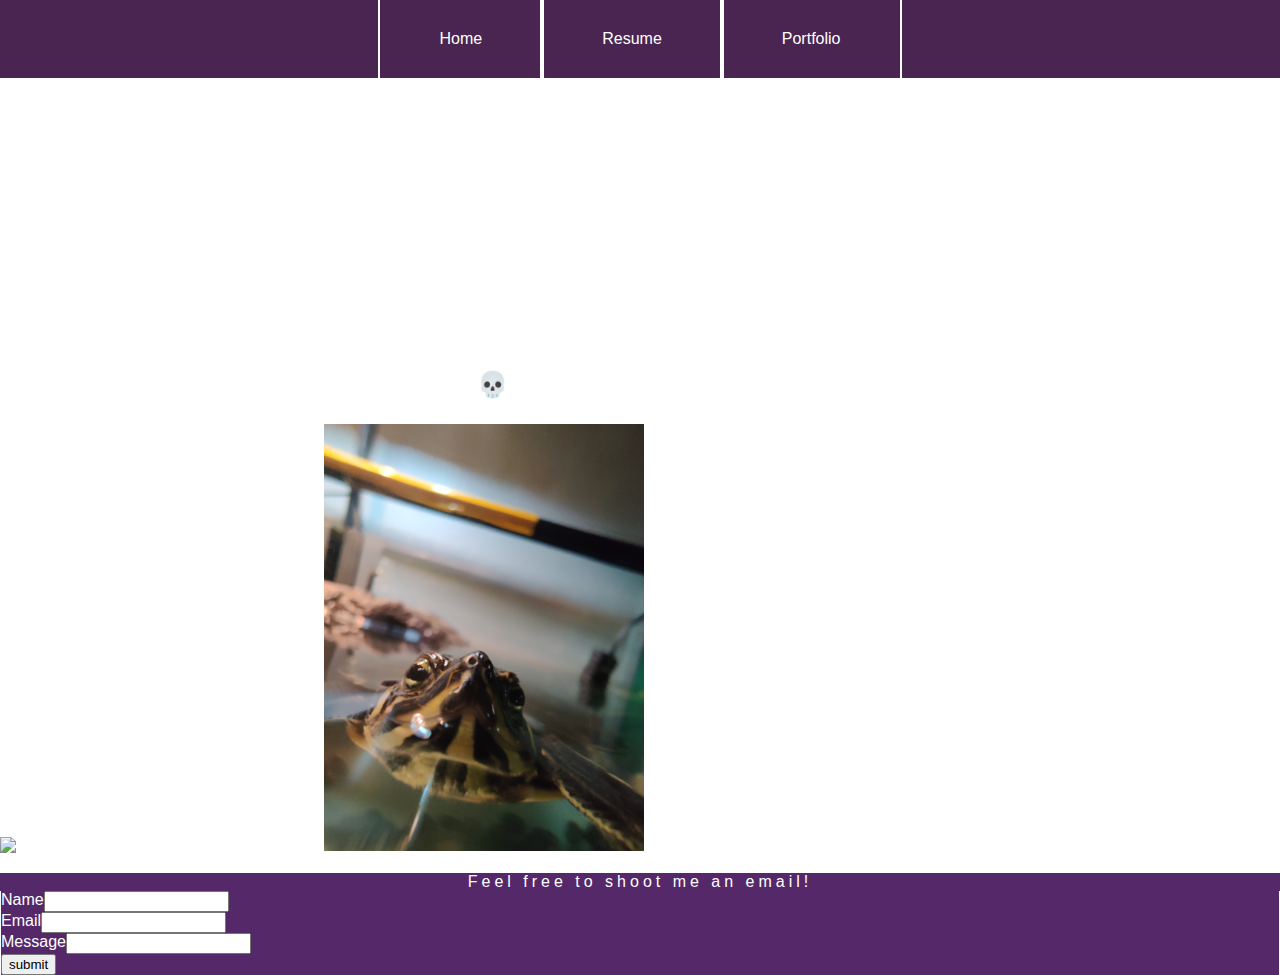
==== commit b8aaf358: "9.15.23" ====
--- a/index.html
+++ b/index.html
@@ -1,22 +1,10 @@
 <!DOCTYPE html>
 <html>
   <head>
-    <link rel="stylesheet" href="css/index.css" />
     <link rel="stylesheet" href="css/styles.css" />
     <title>My Website</title>
   </head>
   <body>
-    <div class="welcome">
-      <div class="main">
-        <h>Welcome!</h>
-      </div>
-      <div class="intro">
-        <p>Hello, my name is Tonirose Virata</p>
-        <p>Hello, my name is Tonirose Virata</p>
-        <p>Hello, my name is Tonirose Virata</p>
-      </div>
-    </div>
-    <div>
       <!-- HEADER SECTION -->
       <header>
         <nav>
@@ -47,19 +35,11 @@
           and webcomics, hiking, and chilling with my dog, Mochi, and turtle,
           Breakkie. (Breakkie is short for breakfast 💀)
         </p>
-        <img src="images/mochi1.jpg" alt="Mochi" />
-        <img src="images/breakkie.jpg" alt="Breakkie" />
+        <div class="pics">
+          <img src="images/mochi1.jpg" alt="Mochi" />
+          <img src="images/breakkie.jpg" alt="Breakkie" />
+        </div>
         <br />
-        <h4>One of my favorite videos of all time:</h4>
-        <iframe
-          width="560"
-          height="315"
-          src="https://www.youtube.com/embed/dQw4w9WgXcQ?si=Fde-3a7K-y9gFGP5"
-          title="YouTube video player"
-          allow="accelerometer; autoplay; clipboard-write; 
-                encrypted-media; gyroscope; picture-in-picture; web-share"
-          allowfullscreen
-        ></iframe>
       </div>
 
       <!-- FOOTER SECTION -->
@@ -70,16 +50,24 @@
           method="post"
           enctype="text/plain"
         >
-          <label for="name">Name</label>
-          <input type="text" id="name" name="name" />
-          <br />
-          <label for="email">Email</label>
-          <input type="text" id="email" name="email" />
-          <br />
-          <label for="text">Message</label>
-          <input type="text" id="text" name="text" />
-          <br />
-          <input type="submit" value="submit" />
+          <div>
+            <label for="name">Name</label>
+            <input type="text" id="name" name="name" />
+            <br />
+          </div>
+          <div>
+            <label for="email">Email</label>
+            <input type="text" id="email" name="email" />
+            <br />
+          </div>
+          <div>
+            <label for="text">Message</label>
+            <input type="text" id="text" name="text" />
+            <br />
+          </div>
+          <div>
+            <input type="submit" value="submit" />
+          </div>
         </form>
       </footer>
     </div>
--- a/css/styles.css
+++ b/css/styles.css
@@ -1,14 +1,26 @@
-div {
-  background: #f5f2ea;
+/* OVERALL STYLES START */
+body {
+  margin: 0;
   font-family: Verdana, Geneva, Tahoma, sans-serif;
+  background-image: url("space.jpg");
+}
+div { 
+  color: white;
 }
 header {
-  background-color: #6c4a3f;
-  padding: 30px;
-  position: sticky;
+  background-color: #4a2552;
+  position: fixed;
   display: flex;
   justify-content: center;
   align-items: center;
+  top: 0px;
+  z-index: 1;
+}
+h1 {
+  display: flex;
+  place-content: center;
+  place-items: center;
+  margin-top: 80px;
 }
 nav {
   color: white;
@@ -21,7 +33,10 @@
   display: flex;
 }
 nav ul li {
-  border-right: 1px solid white;
+  outline-color: white;
+  outline-width: 2px;
+  outline-style: solid;
+  padding: 30px;
 }
 nav ul li:last-child {
   border-right: none;
@@ -35,28 +50,161 @@
 nav ul li a.active {
   background-color: #d0c7c2;
   color: black;
-}
-nav ul li a:hover {
+  padding: 30px;
+}
+nav ul li:hover {
   background-color: #d0c7c2;
   color: black;
+  padding: 30px;
+  box-shadow: 10px 5px 5px white;
+  -webkit-box-reflect: below;
 }
 footer {
-  color: white;
-  background-color: #6c4a3f;
-  display: flex;
-  justify-content: center;
-  align-items: center;
+  text-align: center;
+  position: relative;
+  color: white;
+  background-color: #552869;
+  bottom: 0px;
+}
+::after {
+  background-color: #552869;
+}
+footer b { 
+  font-stretch: extra-expanded;
+  text-align: center;
+  letter-spacing: 4px;
+  font-weight: 300;
+  margin-top: 0;
+  margin-bottom: 0;
+  margin-left: 0;
+  margin-right: 0;
+  line-height: 0;
+  animation-name: flicker;
+  animation-duration: 1s;
+  animation-iteration-count: infinite;
+  animation-play-state: running;
+}
+footer div {
+  display: flex;
+  flex-direction: row;
+  flex-wrap: nowrap;
+  border-right: 1px solid white;
+  border-left: 1px solid white;
 }
 img {
+  image-rendering: optimizeSpeed;
   width: 25%;
   height: auto;
-}
-
+  display: inline-flex;
+  justify-content: center;
+}
+h1 {
+  text-align: center;
+}
+p {
+  padding-left: 20px;
+  padding-right: 20px;
+  font-size: 25px;
+  text-align: justify;
+}
+iframe {
+  width: 100%;
+  height: auto;
+}
+/* OVERALL STYLES END */
+/* ================== */
+
+/* RESUME STYLES START */
+table {
+  width: 100%;
+  height: auto;
+  display: flex;
+  justify-content: center;
+  align-items: center;
+  border-collapse: collapse;
+}
+tr:nth-child(odd) {
+  background: #bcaaa4;
+}
+tr:nth-child(even) {
+  background: #4e342e;
+  color: white;
+}
+th,
+td {
+  padding-top: 3px;
+  padding-bottom: 5px;
+  padding-left: 3px;
+  padding-right: 3px;
+  border-color: teal;
+  border-style: solid;
+  border-width: 5px;
+}
+#skills {
+  display: flex;
+  justify-content: center;
+  padding-left: 20px;
+  padding-right: 20px;
+}
+td:hover { 
+  text-decoration: underline;
+  text-shadow: 1px 1px 2px white;
+}
+/* RESUME STYLES END */
+/* ================= */
+
+/* PORTFOLIO STYLES START */
+ol { 
+  display: grid;
+  column-gap: 5px;
+  row-gap: 5px;
+  grid-column-start: 1;
+  grid-column-end: 3;
+  grid-row-start: 1;
+  grid-row-end: 3;
+  list-style-type: circle;
+  list-style-position: inside;
+}
+/* PORTFOLIO STYLES END */
+
+/* ANIMATIONS */
+@keyframes flicker {
+  0% {
+    transform: none;
+    opacity: 1;
+  }
+  50% {
+    transform: skew(-2deg, 0.6deg);
+    opacity: 0.75;
+  }
+  100% {
+    transform: none;
+    opacity: 1;
+  }
+}
+@keyframes hide {
+  to {
+    visibility: hidden;
+    width: 0;
+    height: 0;
+  }
+}
+
+/* MEDIA */
 @media screen and (max-width: 480px) {
+  body { 
+    background-size: contain;
+    background-repeat: round;
+  }
   header,
   footer {
     width: 100%;
     height: auto;
+  }
+  table {
+    overflow-x: scroll;
+    overflow-y: hidden;
+    scrollbar-color: purple;
   }
 }
 @media screen and (min-width: 767px) {
@@ -65,4 +213,4 @@
     width: 100%;
     height: auto;
   }
-}
+}